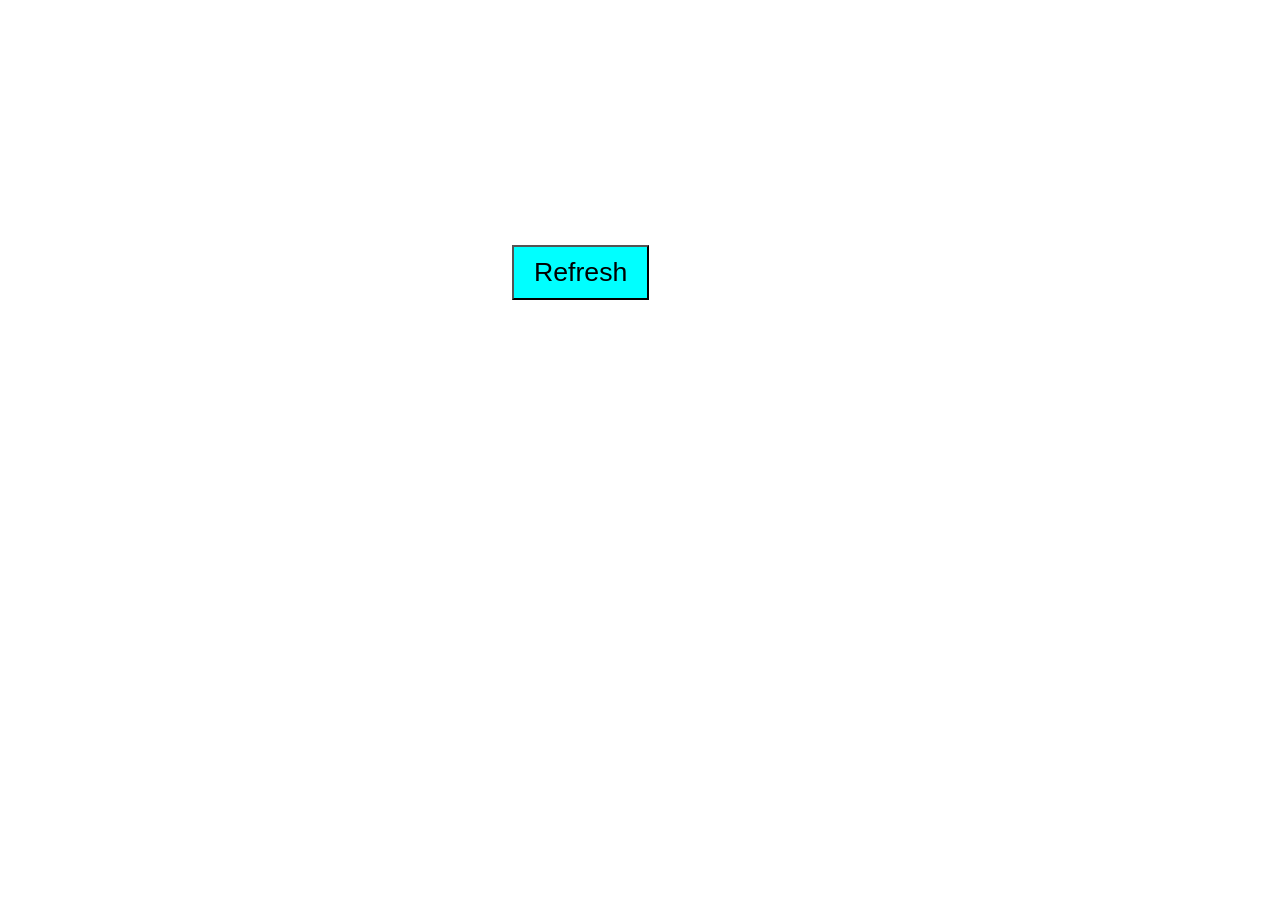
==== cat.html @ 59be6423 "homework" ====
<!DOCTYPE html>
<html lang="en">
<head>
    <meta charset="UTF-8">
    <meta http-equiv="X-UA-Compatible" content="IE=edge">
    <meta name="viewport" content="width=device-width, initial-scale=1.0">
    <title>Document</title>
    <style>
        * {
            margin: 0;
            padding: 0;
     
        }
        #fact-container {
            margin-top: 25vh;
            font-size: 30pt;
            text-align: center;
        }
        button {
            background-color: cyan;
            margin-left: 40vw;
            margin-top: 20px;
            font-size: 20pt;
            padding: 10px 20px
        }
    </style>
</head>
<body>
    <div id="fact-container"></div>
    <button id="refresh-btn">Refresh</button>
    <script>
        function refresh() {
            const factContainer = document.getElementById("fact-container");
            fetch('https://cat-fact.herokuapp.com/facts/random?animal_type=cat&amount=1')
                .then(response => response.json())
                .then(data => {
                    console.log(data.text);
                    factContainer.innerText = (data.text)
                })
        }
        const refreshBtn = document.getElementById("refresh-btn");
        refreshBtn.addEventListener("click", refresh);
        refresh();
    </script>
</body>
</html>
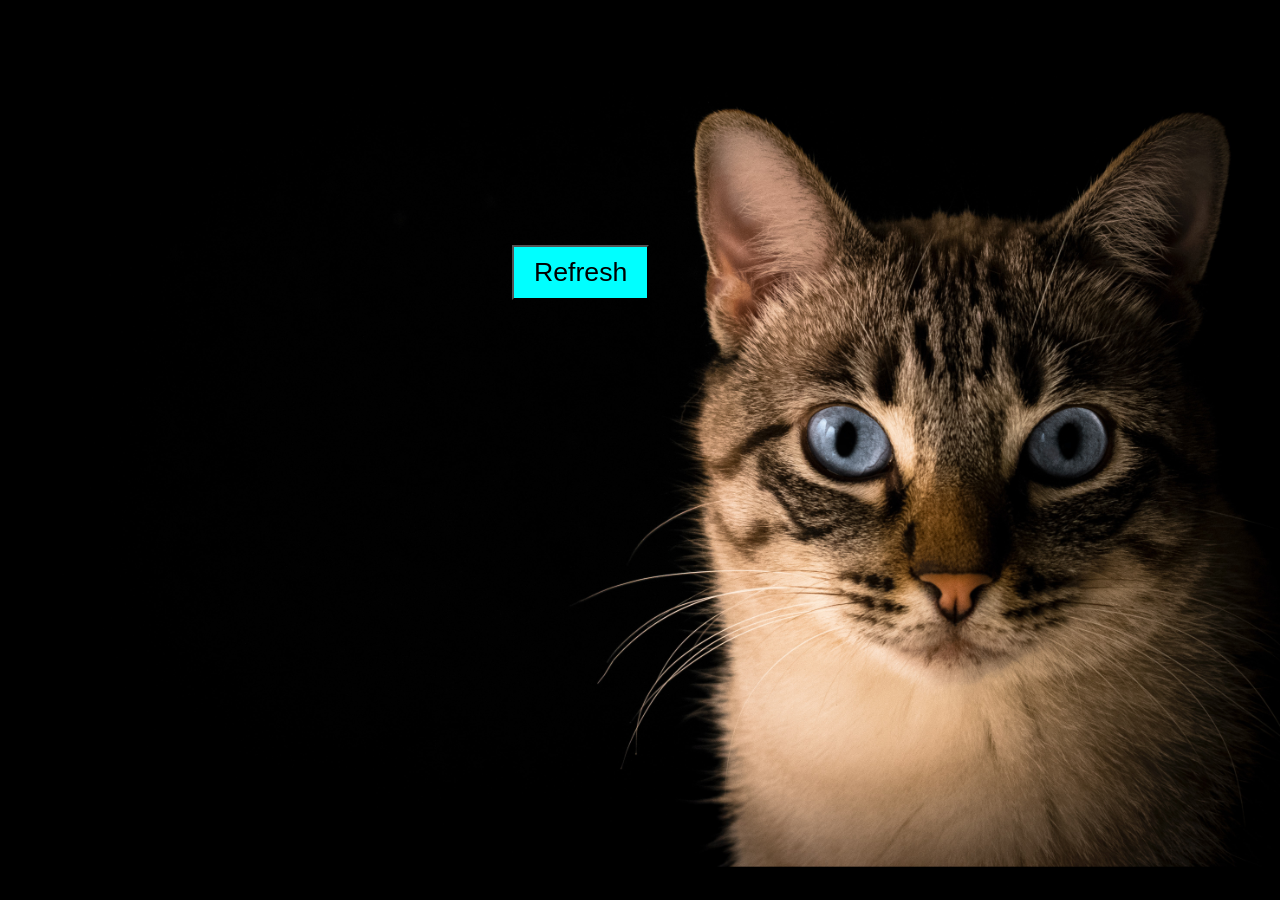
==== commit b57e0e5c: "added cat background" ====
--- a/cat.html
+++ b/cat.html
@@ -9,7 +9,12 @@
         * {
             margin: 0;
             padding: 0;
-     
+        }
+
+        body{
+            background-image: url(./pacto-visual-cWOzOnSoh6Q-unsplash.jpg);
+            background-size: 1300px;
+            color: aliceblue;
         }
         #fact-container {
             margin-top: 25vh;
